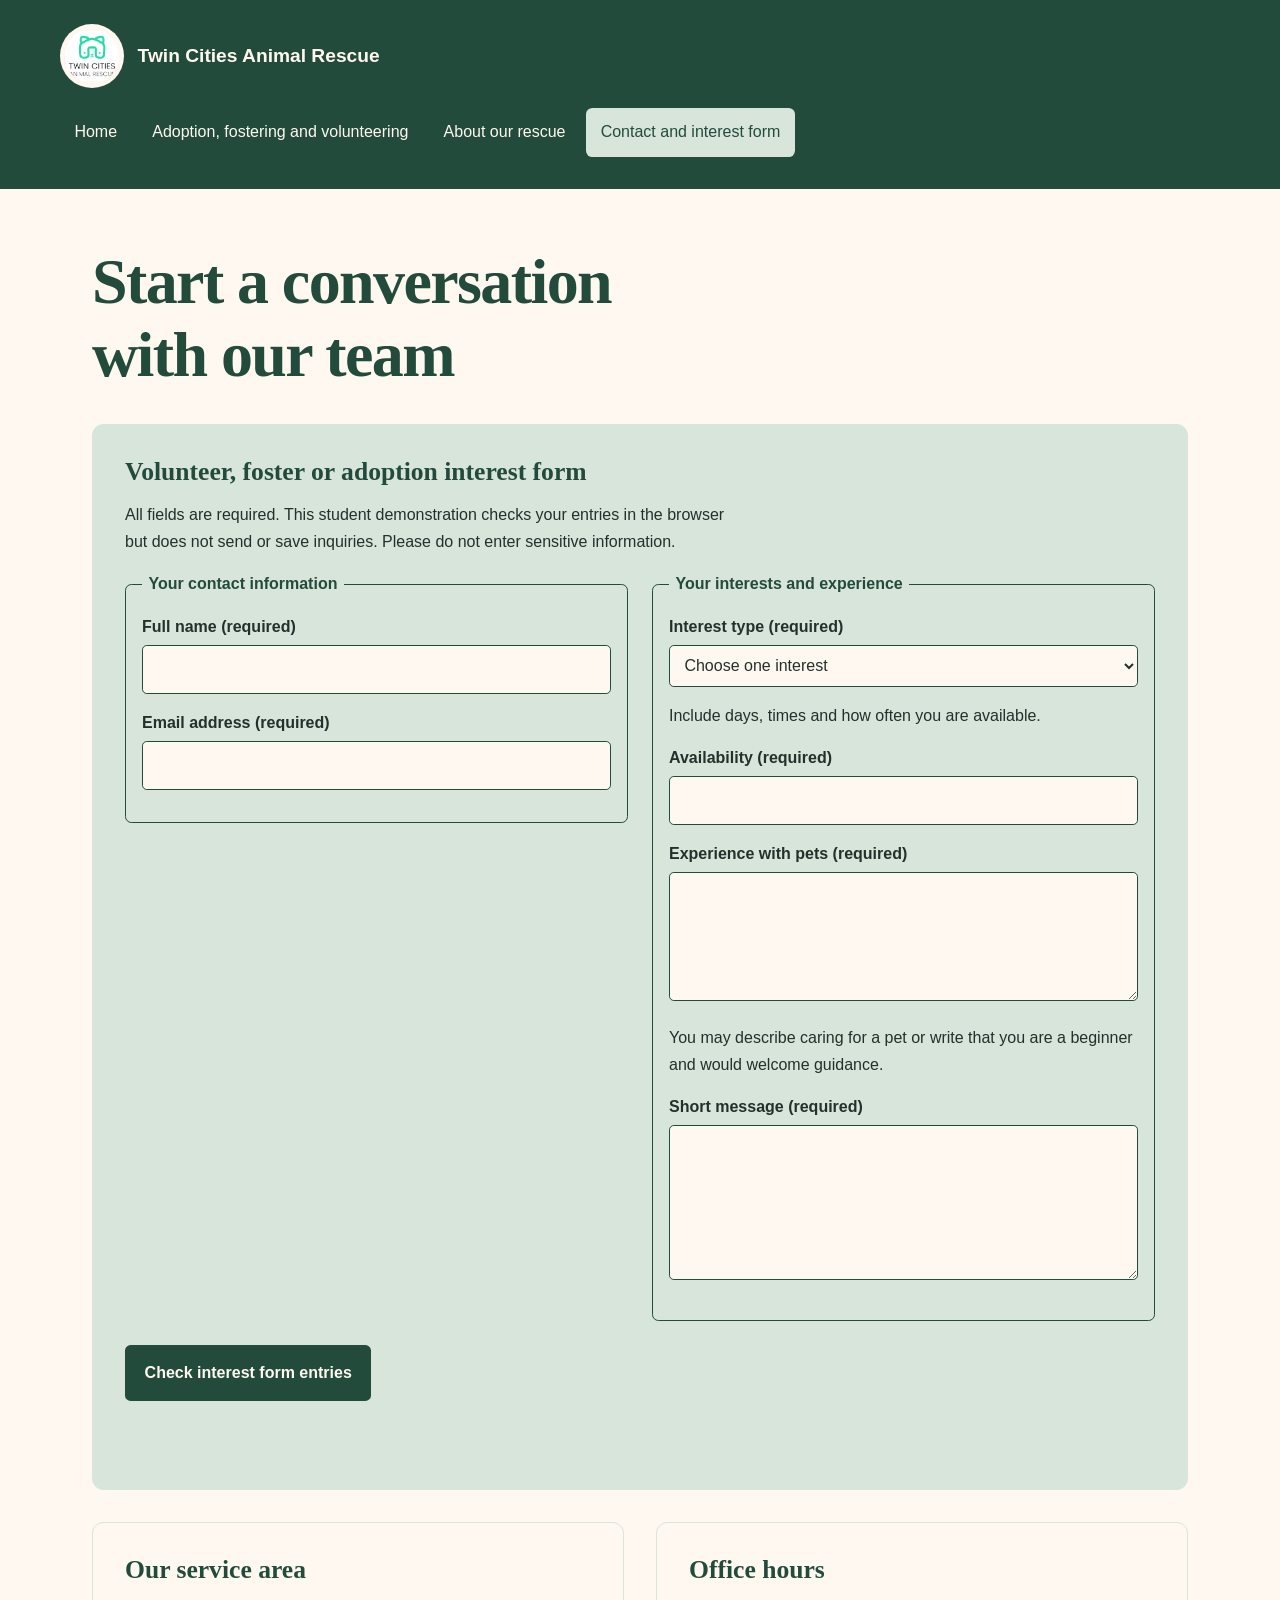
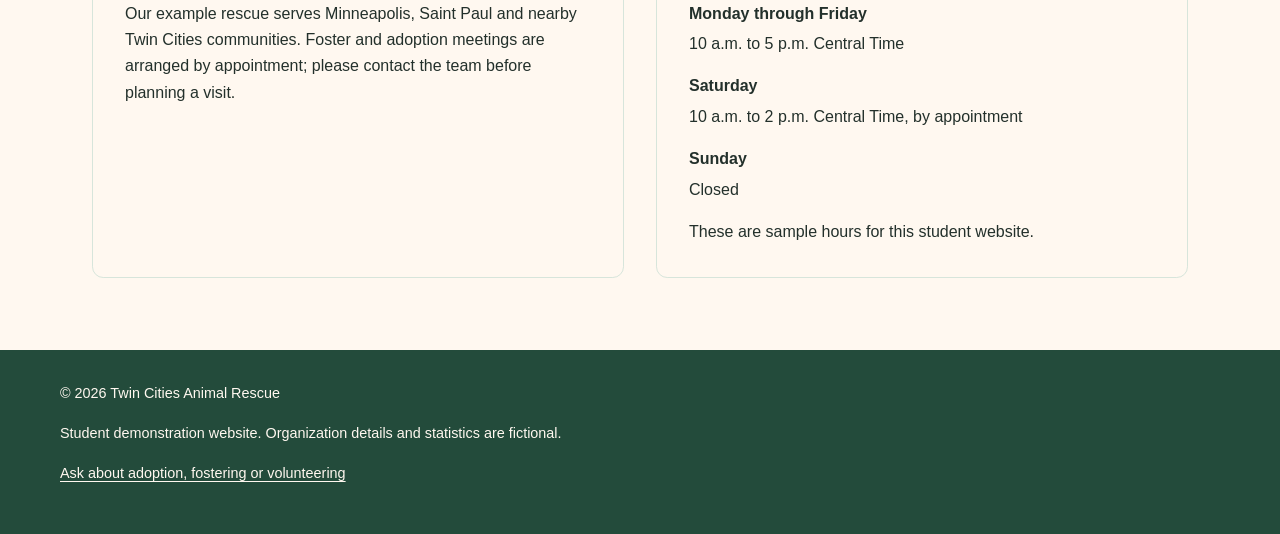
==== contact.html @ 717e5c93 "Add Touchstone 3 website" ====
<!DOCTYPE html>
<html lang="en">
<head>
  <meta charset="utf-8">
  <meta name="viewport" content="width=device-width, initial-scale=1">
  <meta name="description" content="Start a conversation with our team at Twin Cities Animal Rescue.">
  <title>Start a conversation with our team | Twin Cities Animal Rescue</title>
  <link rel="stylesheet" href="styles.css">
</head>
<body class="page-contact">
  <a class="skip-link" href="#main-content">Skip to main content</a>
  <header>
    <p class="brand"><img src="assets/rescue-logo_c.png" alt="" width="64" height="64">Twin Cities Animal Rescue</p>
    <nav aria-label="Main navigation">
      <ul>
        <li><a href="index.html">Home</a></li>
        <li><a href="services.html">Adoption, fostering and volunteering</a></li>
        <li><a href="about.html">About our rescue</a></li>
        <li><a href="contact.html" aria-current="page">Contact and interest form</a></li>
      </ul>
    </nav>
  </header>
  <main id="main-content">
    <h1>Start a conversation with our team</h1>
    <div class="sections">
    <section aria-labelledby="interest">
      <h2 id="interest">Volunteer, foster or adoption interest form</h2>
      <p id="form-help">All fields are required. This student demonstration checks your entries in the browser but does not send or save inquiries. Please do not enter sensitive information.</p>
      <form action="contact.html" method="get" aria-describedby="form-help">
        <fieldset>
          <legend>Your contact information</legend>
          <p><label for="full-name">Full name (required)</label><br>
            <input id="full-name" name="full-name" type="text" autocomplete="name" required minlength="2" maxlength="100"></p>
          <p><label for="email">Email address (required)</label><br>
            <input id="email" name="email" type="email" autocomplete="email" required maxlength="254"></p>
        </fieldset>
        <fieldset>
          <legend>Your interests and experience</legend>
          <p><label for="interest-type">Interest type (required)</label><br>
            <select id="interest-type" name="interest-type" required>
              <option value="">Choose one interest</option>
              <option value="volunteer">Volunteering</option>
              <option value="foster">Fostering</option>
              <option value="adoption">Adoption information</option>
            </select></p>
          <p id="availability-help">Include days, times and how often you are available.</p>
          <p><label for="availability">Availability (required)</label><br>
            <input id="availability" name="availability" type="text" required minlength="5" maxlength="200" aria-describedby="availability-help"></p>
          <p><label for="experience">Experience with pets (required)</label><br>
            <textarea id="experience" name="experience" rows="4" cols="40" required minlength="10" maxlength="1000"></textarea></p>
          <p>You may describe caring for a pet or write that you are a beginner and would welcome guidance.</p>
          <p><label for="message">Short message (required)</label><br>
            <textarea id="message" name="message" rows="5" cols="40" required minlength="10" maxlength="1000"></textarea></p>
        </fieldset>
        <p><button type="submit">Check interest form entries</button></p>
        <p class="form-status" role="status" aria-live="polite"></p>
      </form>
    </section>
    <section aria-labelledby="area">
      <h2 id="area">Our service area</h2>
      <p>Our example rescue serves Minneapolis, Saint Paul and nearby Twin Cities communities. Foster and adoption meetings are arranged by appointment; please contact the team before planning a visit.</p>
    </section>
    <section aria-labelledby="hours">
      <h2 id="hours">Office hours</h2>
      <dl>
        <dt>Monday through Friday</dt><dd>10 a.m. to 5 p.m. Central Time</dd>
        <dt>Saturday</dt><dd>10 a.m. to 2 p.m. Central Time, by appointment</dd>
        <dt>Sunday</dt><dd>Closed</dd>
      </dl>
      <p>These are sample hours for this student website.</p>
    </section>
    </div>
  </main>
  <footer>
    <p>&copy; 2026 Twin Cities Animal Rescue</p>
    <p>Student demonstration website. Organization details and statistics are fictional.</p>
    <p><a href="contact.html">Ask about adoption, fostering or volunteering</a></p>
  </footer>
  <script src="form.js"></script>
</body>
</html>
---- styles.css ----
/* Shared mobile-first design for the original four-page client site. */
:root {
  --cream: #fff8f0;
  --forest: #234b3b;
  --sage: #d7e5db;
  --ink: #23302b;
  font-family: Arial, sans-serif;
  color: var(--ink);
  background: var(--cream);
}
* { box-sizing: border-box; }
body { margin: 0; font-size: 1rem; line-height: 1.65; }
a { color: var(--forest); text-underline-offset: .22em; }
a:hover { text-decoration-thickness: .16em; }
a:focus-visible, input:focus-visible, select:focus-visible,
textarea:focus-visible, button:focus-visible {
  outline: 3px solid var(--forest); outline-offset: 4px;
}
.skip-link { position: absolute; left: 1rem; top: -8rem; padding: .7rem 1rem; background: var(--cream); z-index: 10; }
.skip-link:focus { top: .5rem; }
header { background: var(--forest); color: var(--cream); padding: 1.25rem max(1rem, calc((100% - 1160px) / 2)); }
.brand { display: flex; align-items: center; gap: .85rem; margin: 0 0 1.25rem; font-size: 1.2rem; font-weight: 700; line-height: 1.25; }
.brand img { width: 64px; height: 64px; object-fit: contain; background: var(--cream); border-radius: 50%; padding: .3rem; }
nav ul { list-style: none; margin: 0; padding: 0; display: flex; flex-direction: column; gap: .4rem; }
nav a { display: block; padding: .65rem .8rem; border-radius: .4rem; color: var(--cream); text-decoration: none; }
nav a:hover, nav a[aria-current="page"] { background: var(--sage); color: var(--forest); }
header a:focus-visible { outline-color: var(--cream); }
main { max-width: 1160px; margin: 0 auto; padding: 2.5rem 1rem 3.5rem; }
h1, h2, legend { color: var(--forest); }
h1, h2 { font-family: Georgia, serif; font-weight: 700; line-height: 1.15; }
h1 { font-size: clamp(2.2rem, 5vw, 4.3rem); max-width: 20ch; margin: 0 0 2rem; letter-spacing: -.025em; }
h2 { font-size: 1.6rem; margin: 0 0 1rem; }
p { margin: 0 0 1rem; }
li { margin-bottom: .5rem; }
.sections { display: flex; flex-direction: column; gap: 1.5rem; align-items: stretch; }
section { min-width: 0; padding: 1.5rem; border: 1px solid var(--sage); border-radius: .7rem; }
section:first-child { background: var(--sage); }
section p, section li { max-width: 70ch; }
section > :last-child { margin-bottom: 0; }
img, video { display: block; max-width: 100%; height: auto; border-radius: .4rem; }
picture { display: block; margin-top: 1.5rem; }
picture img { width: 100%; }
section > img, figure img { width: 100%; max-height: 340px; object-fit: cover; margin: 1rem 0; }
figure { margin: 1.5rem 0 0; }
figcaption { font-size: .92rem; }
video { width: 100%; margin: 1rem 0; background: var(--ink); }
dt { font-weight: 700; margin-top: 1rem; }
dd { margin: .25rem 0 1rem; }
footer { background: var(--forest); color: var(--cream); padding: 2rem max(1rem, calc((100% - 1160px) / 2)); font-size: .9rem; }
footer a { color: var(--cream); }
footer a:focus-visible { outline-color: var(--cream); }
form { display: flex; flex-direction: column; gap: 1.5rem; }
fieldset { min-width: 0; margin: 0; padding: 1rem; border: 1px solid var(--forest); border-radius: .4rem; }
legend { padding: 0 .4rem; font-weight: 700; }
label { display: inline-block; margin-bottom: .3rem; font-weight: 700; }
input, select, textarea { width: 100%; min-width: 0; max-width: 100%; font: inherit; color: var(--ink); background: var(--cream); border: 1px solid var(--forest); border-radius: .3rem; padding: .65rem; }
textarea { resize: vertical; }
button { font: inherit; font-weight: 700; cursor: pointer; background: var(--forest); color: var(--cream); border: 2px solid var(--forest); border-radius: .35rem; padding: .8rem 1.1rem; }
button:hover { background: var(--cream); color: var(--forest); }
.form-status { font-weight: 700; }
@media (min-width: 48rem) {
  header { padding-top: 1.5rem; padding-bottom: 1.5rem; }
  nav ul { flex-direction: row; flex-wrap: wrap; gap: .4rem; }
  nav a { padding: .7rem .9rem; }
  main { padding: 3.5rem 2rem 4.5rem; }
  .sections { flex-direction: row; flex-wrap: wrap; gap: 2rem; }
  .sections > section { flex: 1 1 calc(50% - 1rem); }
  section { padding: 2rem; }
  .page-contact .sections > section:first-child { flex-basis: 100%; }
  .page-contact form { flex-direction: row; flex-wrap: wrap; align-items: flex-start; }
  form fieldset { flex: 1 1 calc(50% - .75rem); }
  form > p { flex-basis: 100%; }
}
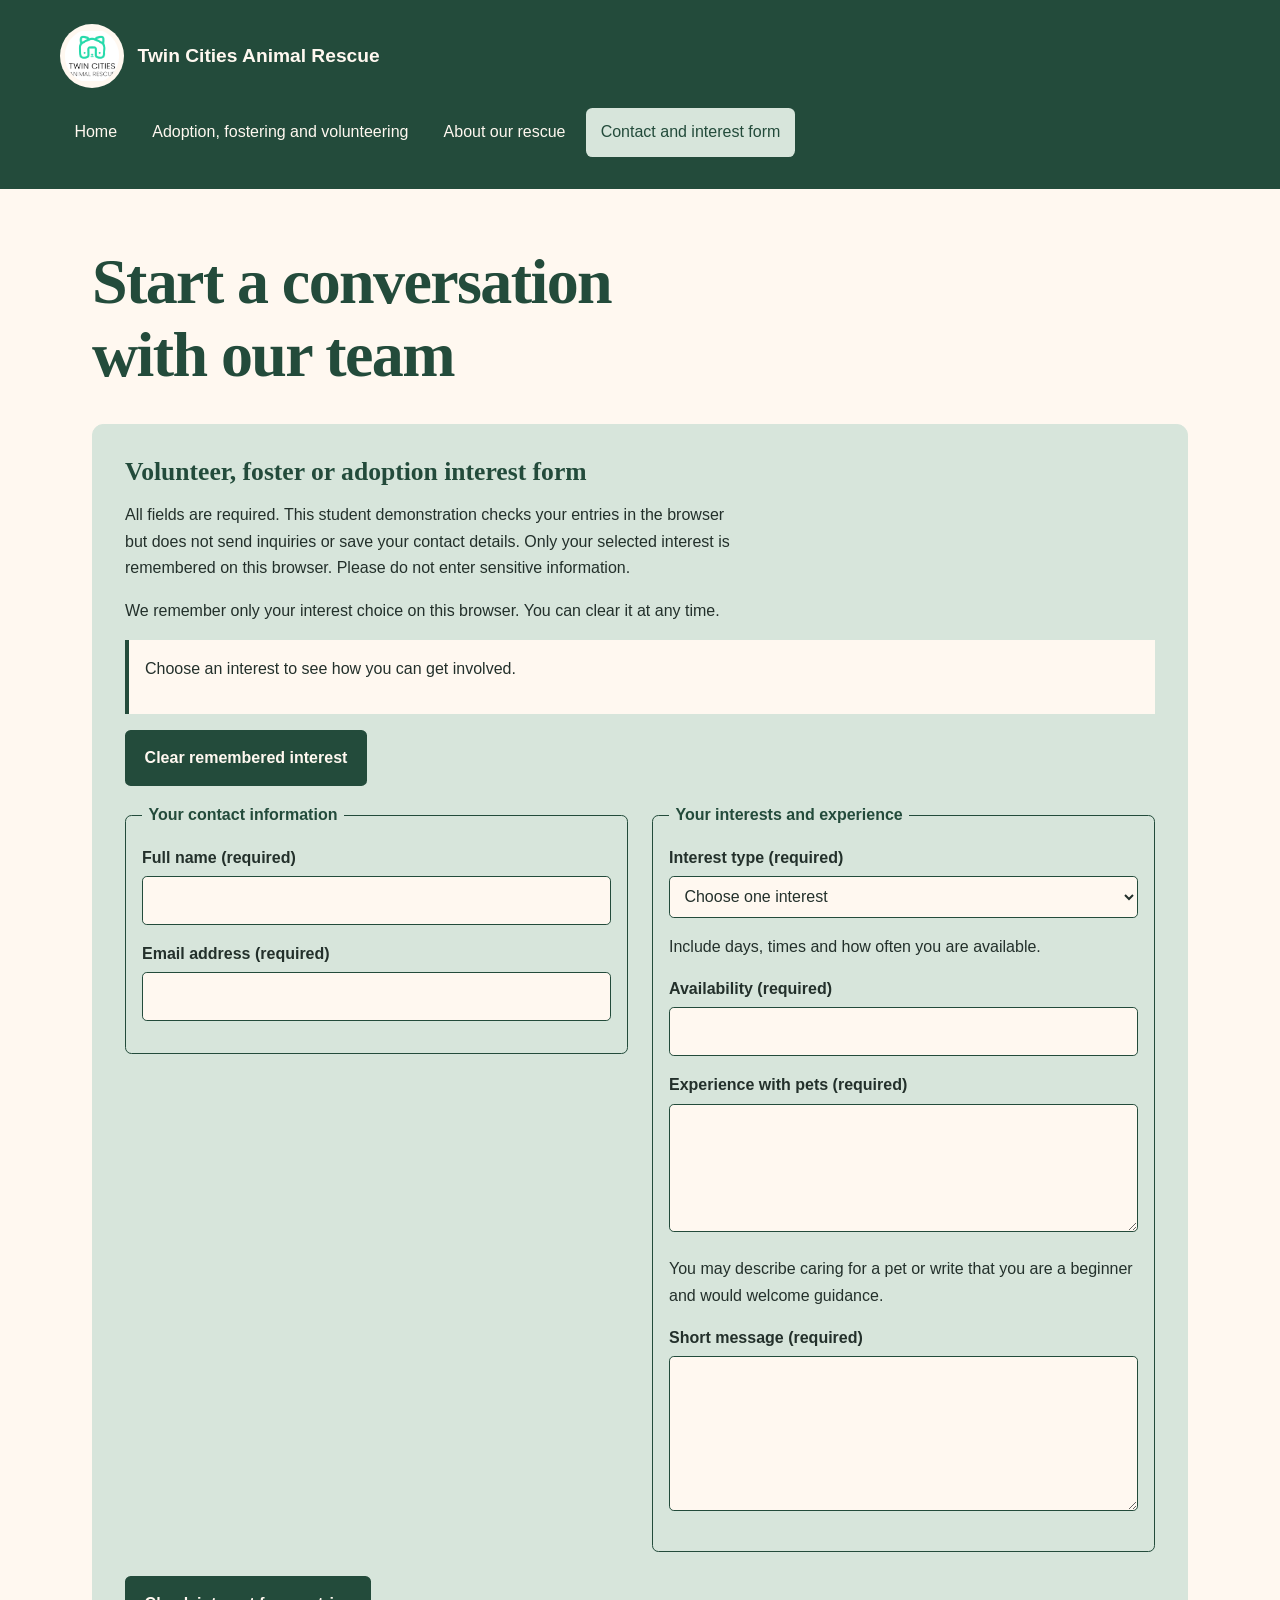
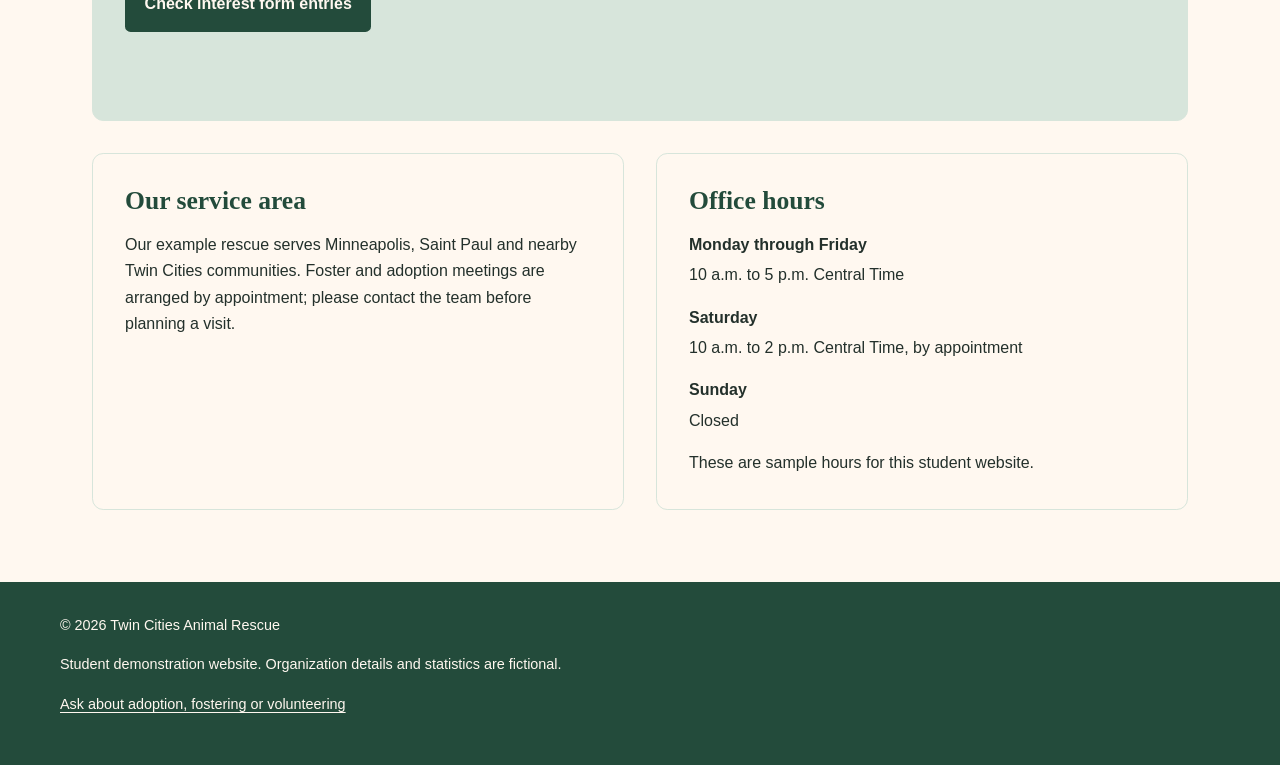
==== commit f163690b: "Add Touchstone 4 interactivity" ====
--- a/contact.html
+++ b/contact.html
@@ -25,7 +25,12 @@
     <div class="sections">
     <section aria-labelledby="interest">
       <h2 id="interest">Volunteer, foster or adoption interest form</h2>
-      <p id="form-help">All fields are required. This student demonstration checks your entries in the browser but does not send or save inquiries. Please do not enter sensitive information.</p>
+      <p id="form-help">All fields are required. This student demonstration checks your entries in the browser but does not send inquiries or save your contact details. Only your selected interest is remembered on this browser. Please do not enter sensitive information.</p>
+
+      <p>We remember only your interest choice on this browser. You can clear it at any time.</p>
+      <div id="program-details" class="program-details" aria-live="polite"></div>
+      <p id="preference-status" role="status" aria-live="polite"></p>
+      <button id="forget-preference" type="button">Clear remembered interest</button>
       <form action="contact.html" method="get" aria-describedby="form-help">
         <fieldset>
           <legend>Your contact information</legend>
@@ -76,6 +81,6 @@
     <p>Student demonstration website. Organization details and statistics are fictional.</p>
     <p><a href="contact.html">Ask about adoption, fostering or volunteering</a></p>
   </footer>
-  <script src="form.js"></script>
+  <script src="interactivity.js" defer></script>
 </body>
 </html>
--- a/styles.css
+++ b/styles.css
@@ -71,3 +71,12 @@
   form fieldset { flex: 1 1 calc(50% - .75rem); }
   form > p { flex-basis: 100%; }
 }
+
+/* Touchstone 4 interest planner and accessible validation feedback. */
+.interest-planner { margin-bottom: 2rem; background: var(--sage); }
+.interest-planner select { max-width: 32rem; margin-bottom: 1rem; }
+.program-details { padding: 1rem; margin: 1rem 0; border-left: 4px solid var(--forest); background: var(--cream); }
+.program-details h3 { color: var(--forest); margin: 0 0 .75rem; }
+.field-error { display: block; font-weight: bold; margin-top: .35rem; }
+[aria-invalid="true"] { border: 3px solid var(--ink); }
+#forget-preference { margin: 0 0 1rem; }
